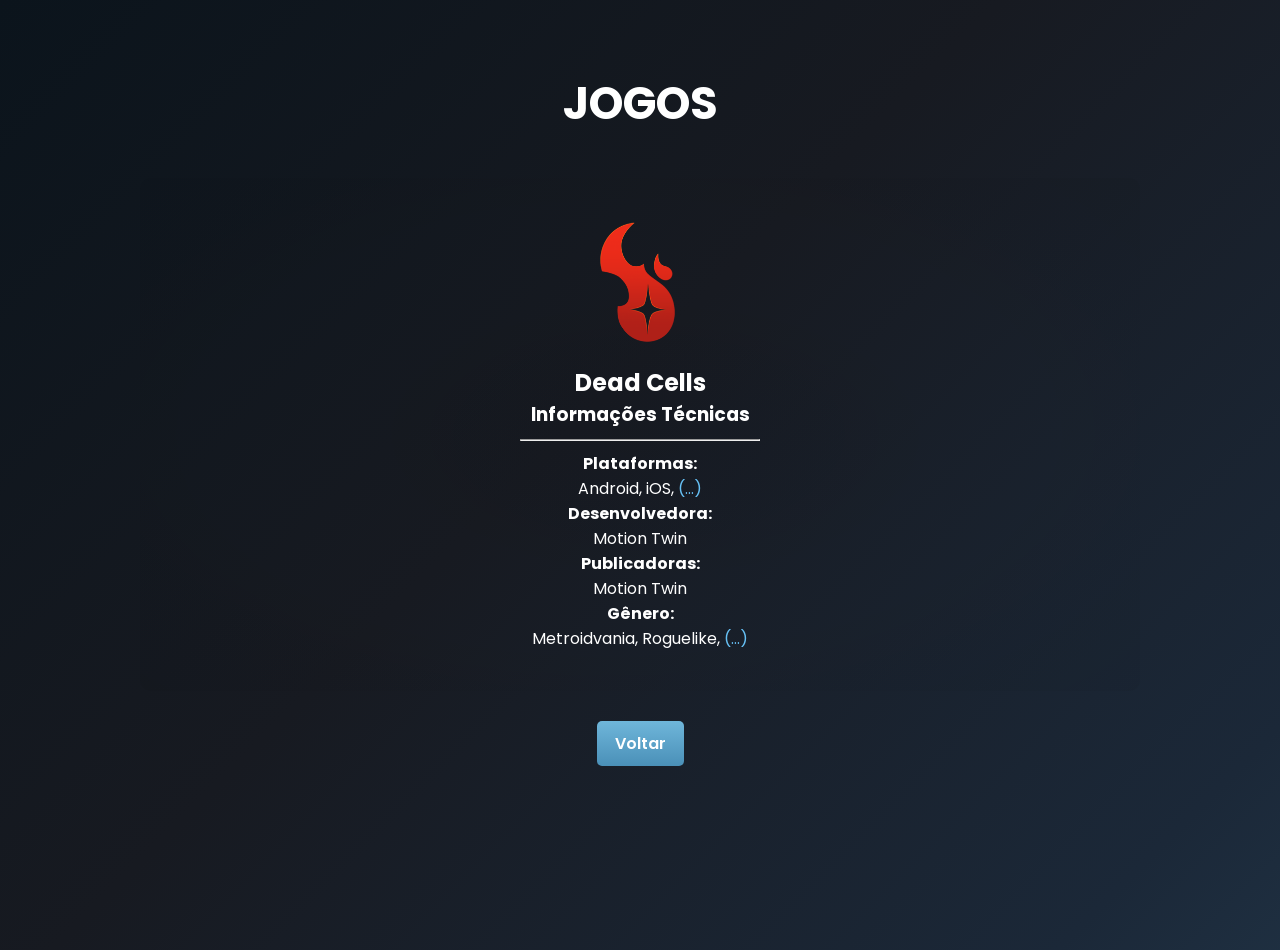
==== src/pages/dead-cells.html @ f9bdefad "Adiciona as páginas de cada elemento" ====
<!doctype html>
<html lang="en">
  <head>
    <meta charset="UTF-8" />
    <meta name="viewport" content="width=device-width, initial-scale=1.0" />
    <link rel="icon" href="../assets/icons/gamepad.svg" />
    <link rel="stylesheet" href="../css/variables.css" />
    <link rel="stylesheet" href="../css/reset.css" />
    <link rel="stylesheet" href="../css/styles.css" />
    <link rel="stylesheet" href="../css/responsive.css" />
    <title>Games DataBase - Dead Cells</title>
  </head>

  <body>
    <main class="jogos">
      <section>
        <header class="jogos-titulo">
          <h1>Jogos</h1>
        </header>
        <div class="container-jogos">
          <article class="jogo">
            <figure class="jogo-logo">
              <img
                src="../assets/images/dead-cells.png"
                alt="Logo do Dead Cells"
              />
            </figure>
            <h2>Dead Cells</h2>
            <h3>Informações Técnicas</h3>
            <hr />
            <h4>Plataformas:</h4>
            <p>Android, iOS, <span>(...)</span></p>
            <h4>Desenvolvedora:</h4>
            <p>Motion Twin</p>
            <h4>Publicadoras:</h4>
            <p>Motion Twin</p>
            <h4>Gênero:</h4>
            <p>Metroidvania, Roguelike, <span>(...)</span></p>
          </article>
        </div>
      </section>
      <a href="../../index.html" class="btn-voltar">Voltar</a>
    </main>
  </body>
</html>
---- src/css/variables.css ----
@import url("https://fonts.googleapis.com/css2?family=Poppins:ital,wght@0,100;0,200;0,300;0,400;0,500;0,600;0,700;0,800;0,900;1,100;1,200;1,300;1,400;1,500;1,600;1,700;1,800;1,900&display=swap");
@import url("https://fonts.googleapis.com/css2?family=Poppins:ital,wght@0,100;0,200;0,300;0,400;0,500;0,600;0,700;0,800;0,900;1,100;1,200;1,300;1,400;1,500;1,600;1,700;1,800;1,900&family=Raleway:ital,wght@0,100..900;1,100..900&display=swap");

:root {
  --color-primary: #1b2838;
  --color-secondary: #2a475e;
  --color-tertiary: #66c0f4;

  --color-black: #000;
  --color-dark: #333333;
  --color-light: #f5f5f5;
  --color-white: #fff;

  --font-primary: "Poppins", sans serif;
  --font-secondary: "Raleway", sans serif;

  --gradient-background: linear-gradient(
    135deg,
    #0b141c,
    #171a21,
    #1b2838,
    #2a475e,
    #66c0f4
  );

  --gradient-section: radial-gradient(
    ellipse at center,
    rgba(0, 0, 0, 0.05) 0%,
    rgba(0, 0, 0, 0.04) 10%,
    rgba(0, 0, 0, 0.03) 20%,
    rgba(0, 0, 0, 0.02) 30%,
    rgba(0, 0, 0, 0.01) 40%,
    rgba(0, 0, 0, 0) 50%,
    rgba(0, 0, 0, 0.01) 60%,
    rgba(0, 0, 0, 0.02) 70%,
    rgba(0, 0, 0, 0.03) 80%,
    rgba(0, 0, 0, 0.04) 90%,
    rgba(0, 0, 0, 0.05) 100%
  );
}
---- src/css/styles.css ----
html {
  color: var(--color-white);
}

body {
  background: var(--gradient-background);
  background-size: 180% 180%;
  font-family: var(--font-primary);
  margin: 0 auto;
  max-width: 1120px;
  animation: gradient-animation 10s ease infinite;
}

.jogos {
  padding-top: 30px;
  text-align: center;
}

.jogos section {
  margin: 30px;
}

.jogos .jogos-titulo {
  font-size: 30px;
  font-weight: 500;
  margin-bottom: 30px;
  padding: 10px 0;
  text-transform: uppercase;
}

.jogos .container-jogos li:hover {
  transform: scale(1.1);
  transition: transform 0.3s ease;
}

@media (orientation: landscape) {
  .jogos {
    min-height: calc(100vh);
  }
}

.jogos .container-jogos {
  align-items: center;
  background: var(--gradient-section);
  border-radius: 10px;
  display: flex;
  flex-wrap: wrap;
  gap: 15px;
  justify-content: center;
  margin: 0 auto;
  max-height: 620px;
  max-width: 1000px;
  overflow-y: scroll;
  padding: 0 15px;
}

.jogos .container-jogos::-webkit-scrollbar {
  display: none;
}

.jogos .container-jogos .jogo {
  padding: 40px 20px;
  width: 300px;
}

.jogos .container-jogos .jogo .jogo-logo {
  margin-bottom: 10px;
}

.jogos .container-jogos .jogo .jogo-logo img {
  font-size: 80px;
  height: auto;
  width: 50%;
}

.jogos .container-jogos .jogo a h2 {
  color: var(--color-white);
  font-family: var(--font-secondary);
  font-size: 24px;
  font-weight: 600;
  margin-bottom: 20px;
}

.jogos .container-jogos .jogo hr {
  margin: 10px;
}

.jogos .container-jogos .jogo p span {
  color: var(--color-tertiary);
  cursor: pointer;
}

.jogos .btn-voltar {
  background: linear-gradient(to bottom, #6fb6da, #4a90b8);
  border-radius: 5px;
  border: none;
  color: var(--color-white);
  cursor: pointer;
  display: inline-flex;
  font-family: var(--font-primary);
  font-weight: 600;
  padding: 10px 18px;
  transition: all 0.2s ease;
}

.jogos .btn-voltar:hover {
  background: linear-gradient(to bottom, #7ec6ea, #5aa3cc);
  box-shadow: 0 0 6px rgba(120, 200, 255, 0.6);
}

@keyframes gradient-animation {
  0% {
    background-position: 0%, 50%;
  }
  50% {
    background-position: 100%, 50%;
  }
  100% {
    background-position: 0%, 50%;
  }
}
---- src/css/responsive.css ----
@media (max-width: 1280px) {
  .jogos {
    margin-bottom: 50px;
  }

  .jogos .container-jogos {
    padding: 0 30px;
  }
}

@media (max-width: 1024px) {
  .jogos .container-jogos {
    max-width: 760px;
  }
}

@media (max-width: 836px) {
  .jogos .container-jogos {
    max-width: 370px;
  }
}
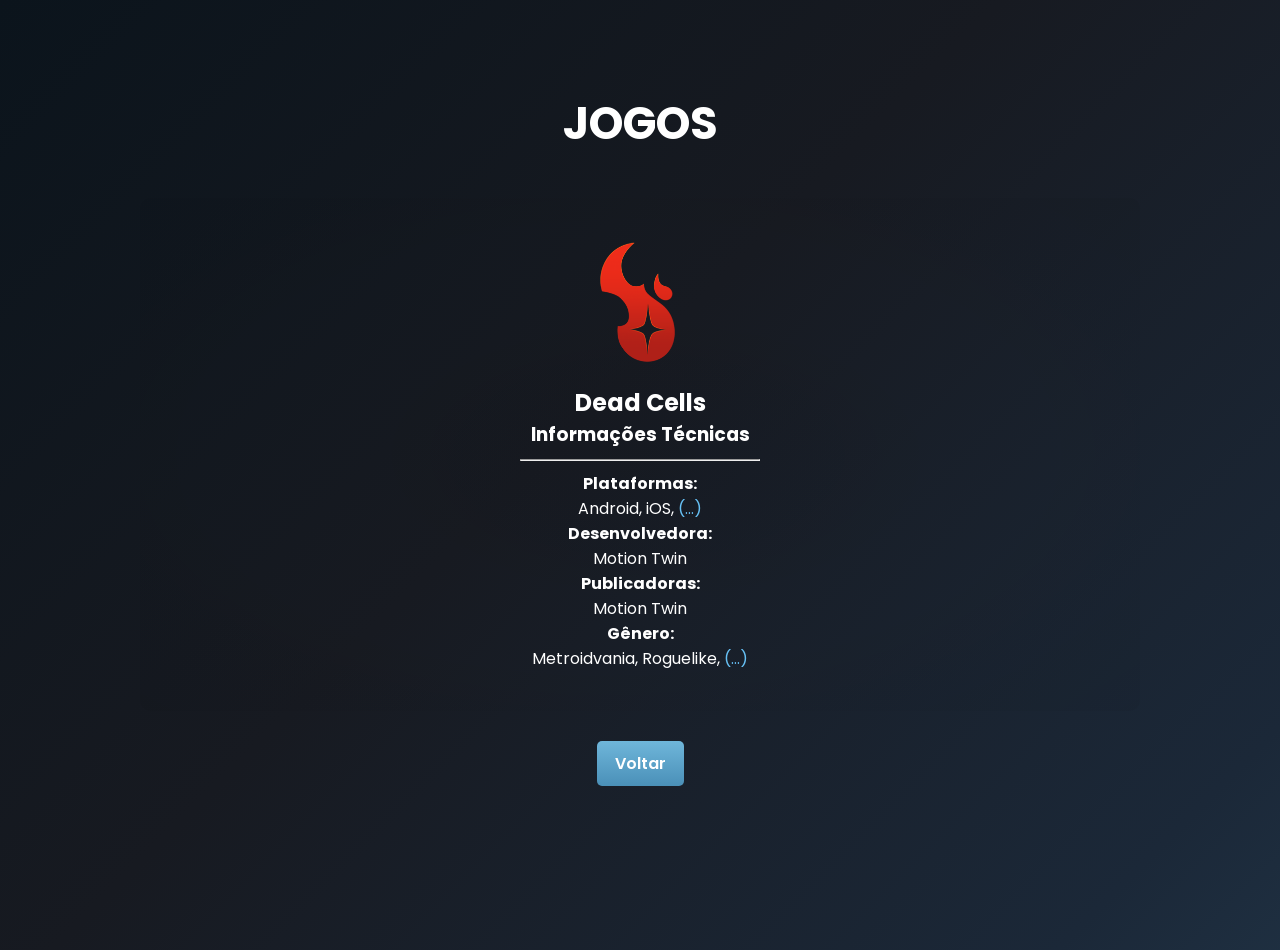
==== commit ece94a99: "Adiciona a animação de Fade out" ====
--- a/src/pages/dead-cells.html
+++ b/src/pages/dead-cells.html
@@ -41,5 +41,7 @@
       </section>
       <a href="../../index.html" class="btn-voltar">Voltar</a>
     </main>
+
+    <script src="./src/js/index.js"></script>
   </body>
 </html>
--- a/src/css/styles.css
+++ b/src/css/styles.css
@@ -1,5 +1,10 @@
 html {
   color: var(--color-white);
+}
+
+html.is-transitioning body {
+  opacity: 0;
+  transform: translateY(20px);
 }
 
 body {
@@ -8,6 +13,11 @@
   font-family: var(--font-primary);
   margin: 0 auto;
   max-width: 1120px;
+  opacity: 1;
+  transform: translateY(20px);
+  transition:
+    opacity 0.5s ease,
+    transform 0.5s ease;
   animation: gradient-animation 10s ease infinite;
 }
 
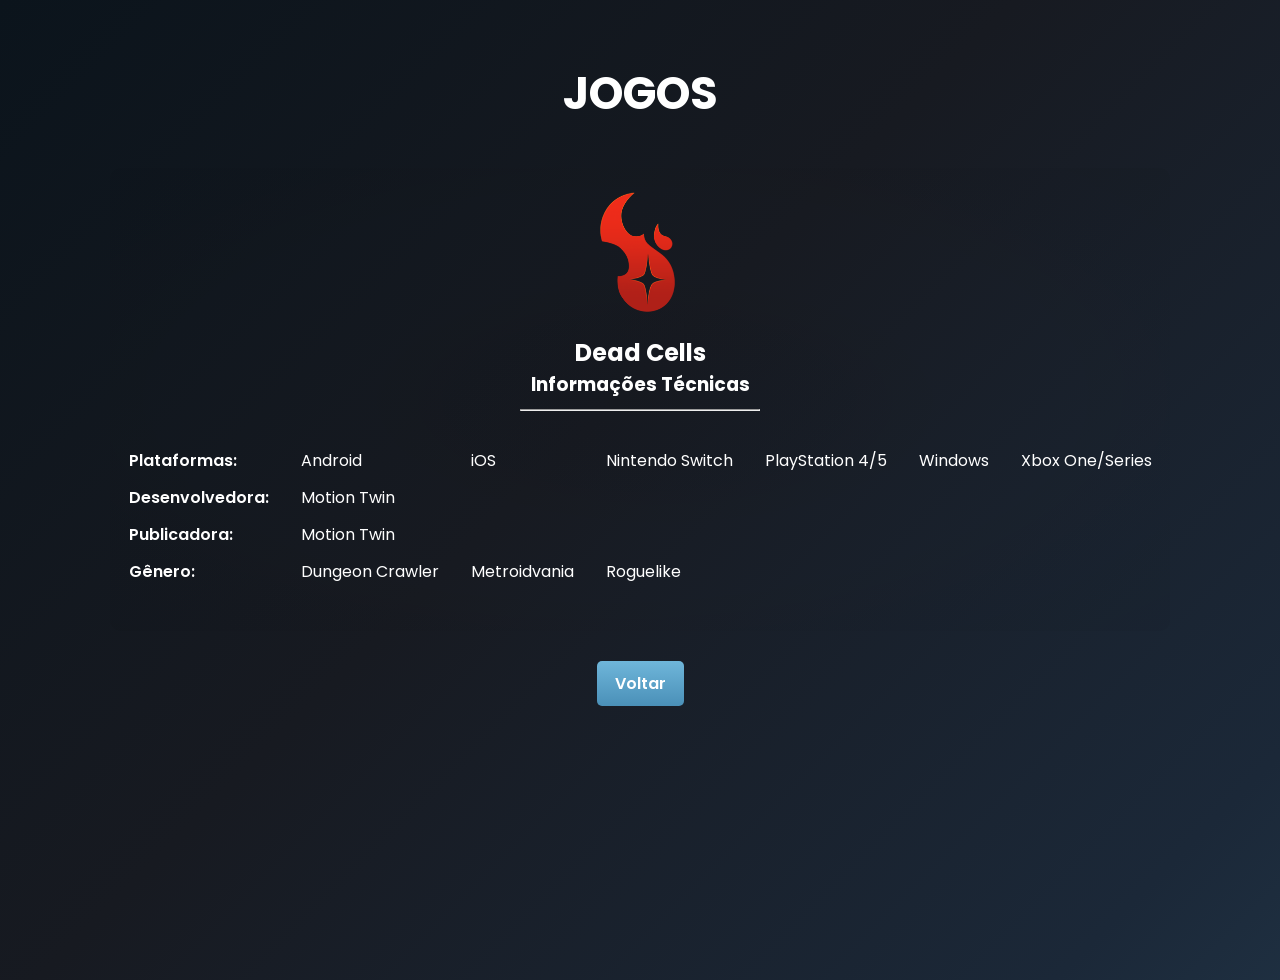
==== commit 255a99f4: "Adiciona a tabela de informações de cada item" ====
--- a/src/pages/dead-cells.html
+++ b/src/pages/dead-cells.html
@@ -28,18 +28,41 @@
             <h2>Dead Cells</h2>
             <h3>Informações Técnicas</h3>
             <hr />
-            <h4>Plataformas:</h4>
-            <p>Android, iOS, <span>(...)</span></p>
-            <h4>Desenvolvedora:</h4>
-            <p>Motion Twin</p>
-            <h4>Publicadoras:</h4>
-            <p>Motion Twin</p>
-            <h4>Gênero:</h4>
-            <p>Metroidvania, Roguelike, <span>(...)</span></p>
+            <div class="container-tabela">
+              <table class="info-jogo">
+                <tbody>
+                  <tr>
+                    <th>Plataformas:</th>
+                    <td>Android</td>
+                    <td>iOS</td>
+                    <td>Nintendo Switch</td>
+                    <td>PlayStation 4/5</td>
+                    <td>Windows</td>
+                    <td>Xbox One/Series</td>
+                  </tr>
+                  <tr>
+                    <th>Desenvolvedora:</th>
+                    <td>Motion Twin</td>
+                  </tr>
+                  <tr>
+                    <th>Publicadora:</th>
+                    <td>Motion Twin</td>
+                  </tr>
+                  <tr>
+                    <th>Gênero:</th>
+                    <td>Dungeon Crawler</td>
+                    <td>Metroidvania</td>
+                    <td>Roguelike</td>
+                  </tr>
+                </tbody>
+              </table>
+            </div>
           </article>
         </div>
       </section>
-      <a href="../../index.html" class="btn-voltar">Voltar</a>
+      <a href="../../index.html" title="Voltar para o Início" class="btn-voltar"
+        >Voltar</a
+      >
     </main>
 
     <script src="./src/js/index.js"></script>
--- a/src/css/styles.css
+++ b/src/css/styles.css
@@ -19,10 +19,10 @@
     opacity 0.5s ease,
     transform 0.5s ease;
   animation: gradient-animation 10s ease infinite;
+  overflow-y: hidden;
 }
 
 .jogos {
-  padding-top: 30px;
   text-align: center;
 }
 
@@ -59,7 +59,7 @@
   justify-content: center;
   margin: 0 auto;
   max-height: 620px;
-  max-width: 1000px;
+  max-width: 1100px;
   overflow-y: scroll;
   padding: 0 15px;
 }
@@ -69,7 +69,7 @@
 }
 
 .jogos .container-jogos .jogo {
-  padding: 40px 20px;
+  padding: 20px;
   width: 300px;
 }
 
@@ -79,7 +79,6 @@
 
 .jogos .container-jogos .jogo .jogo-logo img {
   font-size: 80px;
-  height: auto;
   width: 50%;
 }
 
@@ -98,6 +97,26 @@
 .jogos .container-jogos .jogo p span {
   color: var(--color-tertiary);
   cursor: pointer;
+}
+
+.container-tabela {
+  display: flex;
+  justify-content: center;
+}
+
+table.info-jogo {
+  margin: 20px auto;
+  text-align: left;
+  white-space: nowrap;
+}
+
+.info-jogo th {
+  padding: 5px 15px;
+  font-weight: 600;
+}
+
+.info-jogo td {
+  padding: 5px 15px;
 }
 
 .jogos .btn-voltar {
